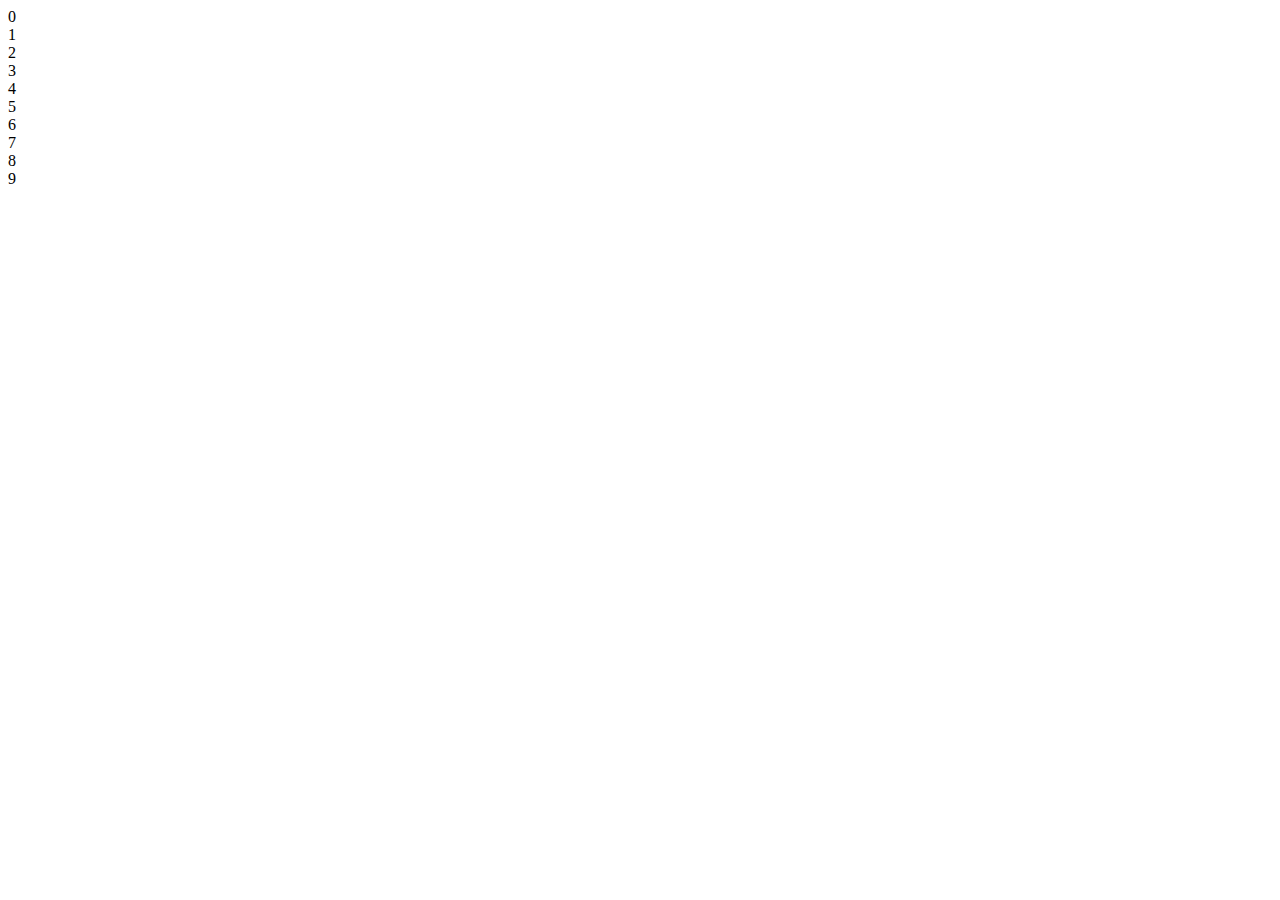
==== index.html @ b954d3d9 "Add stylesheet" ====
<!DOCTYPE html>
<html lang="en">

<head>
    <meta charset="UTF-8">
    <meta name="viewport" content="width=device-width, initial-scale=1.0">
    <meta http-equiv="X-UA-Compatible" content="ie=edge">
    <title>Calculator</title>
    <link rel="stylesheet" href="style.css">
</head>

<body>

    <!-- A calculator -->

    <div>

        <!-- Numbers: 0 - 9 -->
        <div>0</div>
        <div>1</div>
        <div>2</div>
        <div>3</div>
        <div>4</div>
        <div>5</div>
        <div>6</div>
        <div>7</div>
        <div>8</div>
        <div>9</div>
        <!-- Functions: + - * / = -->

        <!-- Decimal & Divide -->

        <!-- Clear All & Clear Last -->

    </div>




</body>

</html>
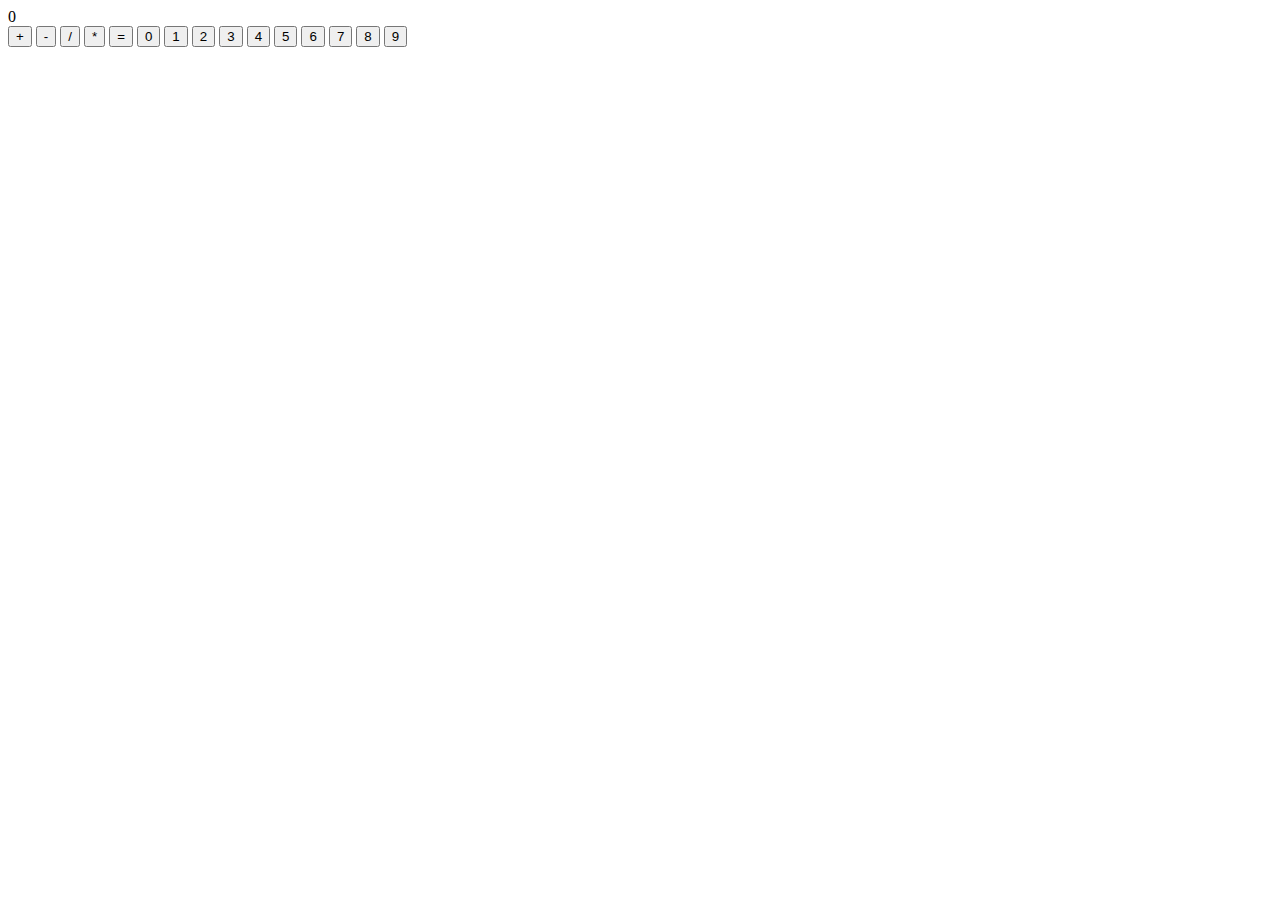
==== commit 0c61e08e: "Upload peer solution" ====
--- a/index.html
+++ b/index.html
@@ -1,42 +1,38 @@
 <!DOCTYPE html>
 <html lang="en">
-
 <head>
     <meta charset="UTF-8">
     <meta name="viewport" content="width=device-width, initial-scale=1.0">
     <meta http-equiv="X-UA-Compatible" content="ie=edge">
-    <title>Calculator</title>
+    <title>Document</title>
     <link rel="stylesheet" href="style.css">
 </head>
-
 <body>
 
-    <!-- A calculator -->
-
-    <div>
-
-        <!-- Numbers: 0 - 9 -->
-        <div>0</div>
-        <div>1</div>
-        <div>2</div>
-        <div>3</div>
-        <div>4</div>
-        <div>5</div>
-        <div>6</div>
-        <div>7</div>
-        <div>8</div>
-        <div>9</div>
-        <!-- Functions: + - * / = -->
-
-        <!-- Decimal & Divide -->
-
-        <!-- Clear All & Clear Last -->
-
+    <div id="calculator">
+        <div id="screen">0</div>
+        <div id="buttons">
+            <button data-action="add">+</button>
+            <button data-action="subtract">-</button>
+            <button data-action="divide">/</button>
+            <button data-action="multiply">*</button>
+            <button data-equals="=">=</button>
+            <button data-number="0">0</button>
+            <button data-number="1">1</button>
+            <button data-number="2">2</button>
+            <button data-number="3">3</button>
+            <button data-number="4">4</button>
+            <button data-number="5">5</button>
+            <button data-number="6">6</button>
+            <button data-number="7">7</button>
+            <button data-number="8">8</button>
+            <button data-number="9">9</button>
+        </div>
     </div>
 
+    
 
-
-
+    
+    <script src="script.js"></script>
 </body>
-
 </html>--- a/style.css
+++ b/style.css
@@ -0,0 +1,6 @@
+.screen {
+    border: 1px solid;
+    width: 100px;
+    padding: 10px;
+    margin-bottom: 10px;
+}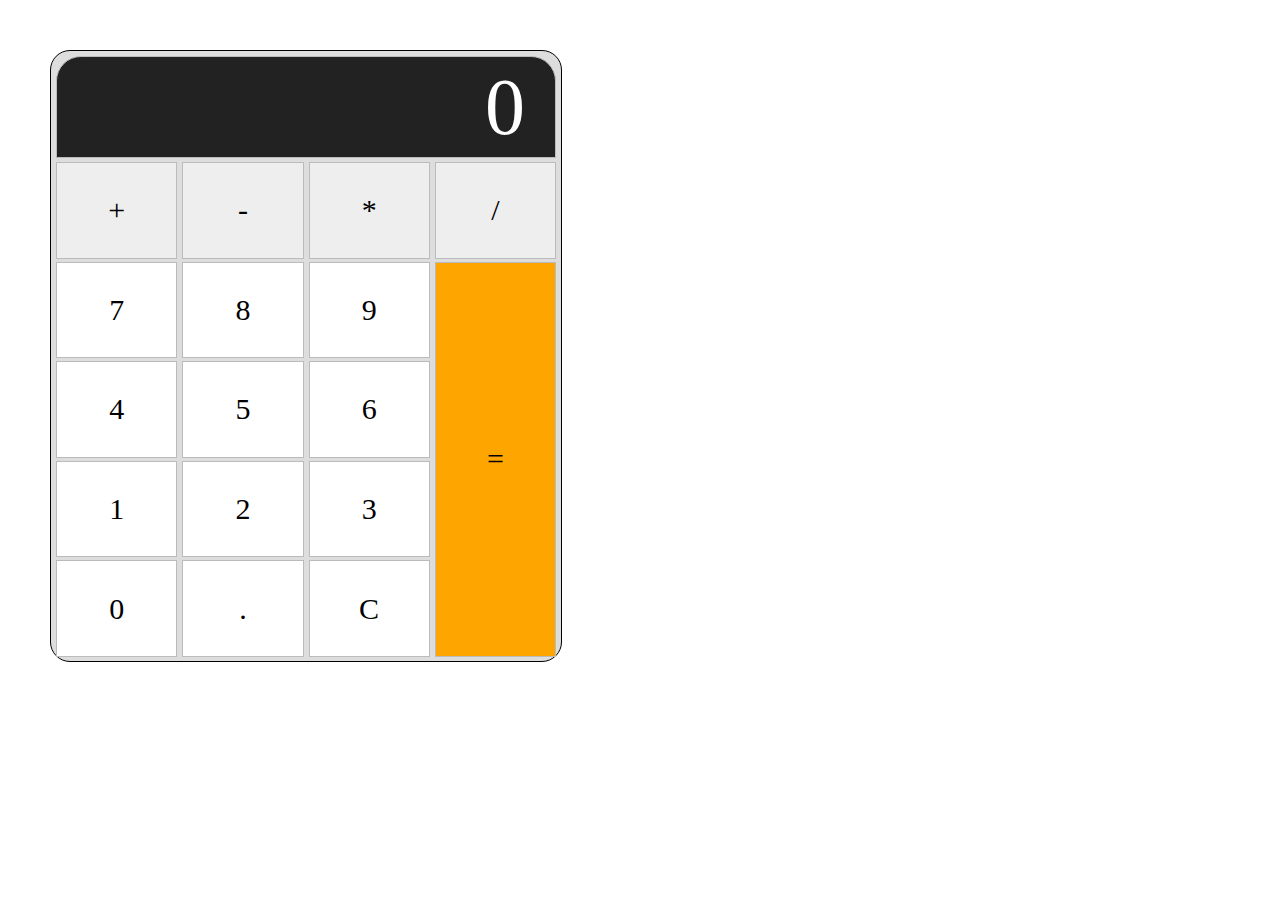
==== commit 3bb28b65: "Add styling to calculator - using CSS Grid" ====
--- a/index.html
+++ b/index.html
@@ -1,5 +1,6 @@
 <!DOCTYPE html>
 <html lang="en">
+
 <head>
     <meta charset="UTF-8">
     <meta name="viewport" content="width=device-width, initial-scale=1.0">
@@ -7,32 +8,34 @@
     <title>Document</title>
     <link rel="stylesheet" href="style.css">
 </head>
+
 <body>
 
     <div id="calculator">
         <div id="screen">0</div>
-        <div id="buttons">
-            <button data-action="add">+</button>
-            <button data-action="subtract">-</button>
-            <button data-action="divide">/</button>
-            <button data-action="multiply">*</button>
-            <button data-equals="=">=</button>
-            <button data-number="0">0</button>
-            <button data-number="1">1</button>
-            <button data-number="2">2</button>
-            <button data-number="3">3</button>
-            <button data-number="4">4</button>
-            <button data-number="5">5</button>
-            <button data-number="6">6</button>
-            <button data-number="7">7</button>
-            <button data-number="8">8</button>
-            <button data-number="9">9</button>
-        </div>
+        <div data-action="add" class="operator">+</div>
+        <div data-action="subtract" class="operator">-</div>
+        <div data-action="multiply" class="operator">*</div>
+        <div data-action="divide" class="operator">/</div>
+        <div data-equals="=" id="equalsSymbol">=</div>
+        <div data-number="7" class="buttons">7</div>
+        <div data-number="8" class="buttons">8</div>
+        <div data-number="9" class="buttons">9</div>
+        <div data-number="4" class="buttons">4</div>
+        <div data-number="5" class="buttons">5</div>
+        <div data-number="6" class="buttons">6</div>
+        <div data-number="1" class="buttons">1</div>
+        <div data-number="2" class="buttons">2</div>
+        <div data-number="3" class="buttons">3</div>
+        <div data-number="0" class="buttons">0</div>
+        <div data-number="0" class="buttons">.</div>
+        <div data-number="0" class="buttons">C</div>
     </div>
 
-    
 
-    
+
+
     <script src="script.js"></script>
 </body>
+
 </html>--- a/style.css
+++ b/style.css
@@ -1,6 +1,55 @@
-.screen {
-    border: 1px solid;
-    width: 100px;
-    padding: 10px;
-    margin-bottom: 10px;
+body {
+    margin: 0;
+}
+
+div {
+    border: 1px solid #BBB;
+    display: flex;
+    justify-content: center;
+    align-items: center;
+    height: 100%;
+    font-size: 30px;
+}
+
+.buttons {
+    background: white;
+}
+
+.calculator {
+    height: auto;
+}
+
+#calculator {
+    width: 500px;
+    height: 600px;
+    display: grid;
+    grid-template-columns: 1fr 1fr 1fr 1fr;
+    grid-template-rows: 1fr 1fr 1fr 1fr 1fr 1fr;
+    grid-gap: 5px;
+    border: 1px solid black;
+    border-radius: 20px;
+    margin: 50px;
+    padding: 5px;
+    background: #ddd;
+}
+
+#screen {
+    grid-area: 1 / 1 / 2 / 5;
+    height: 100px;
+    font-size: 80px;
+    color: white;
+    background: #222;
+    justify-content: flex-end;
+    padding-right: 30px;
+    border-top-left-radius: 25px;
+    border-top-right-radius: 25px;
+}
+
+#equalsSymbol {
+    grid-area: 3 / 4 / 7 / 5;
+    background: orange;
+}
+
+.operator {
+    background: #EEE;
 }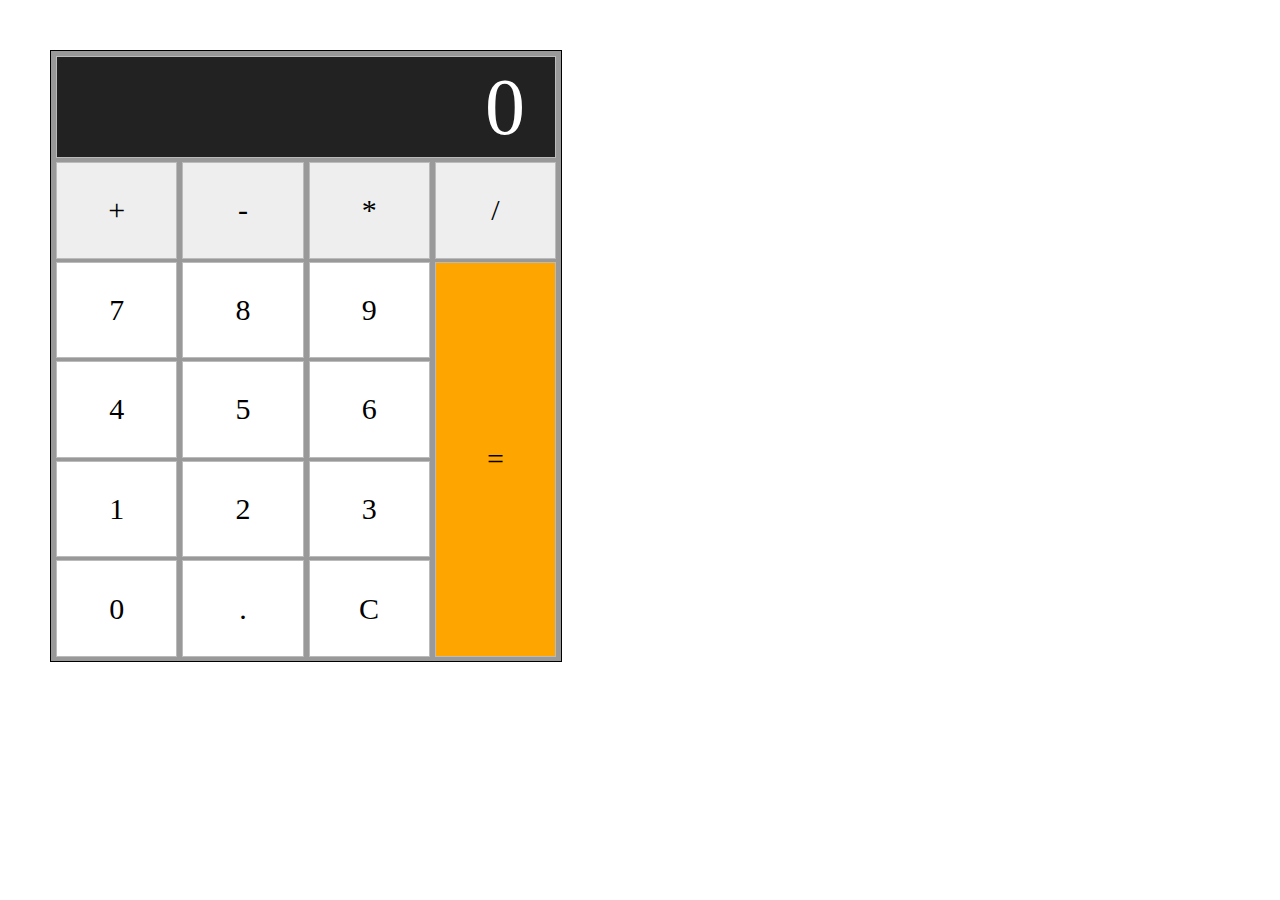
==== commit 4c664ca4: "Add new styling and Clear Button functionality" ====
--- a/index.html
+++ b/index.html
@@ -13,10 +13,10 @@
 
     <div id="calculator">
         <div id="screen">0</div>
-        <div data-action="add" class="operator">+</div>
-        <div data-action="subtract" class="operator">-</div>
-        <div data-action="multiply" class="operator">*</div>
-        <div data-action="divide" class="operator">/</div>
+        <div data-operator="add" class="operator">+</div>
+        <div data-operator="subtract" class="operator">-</div>
+        <div data-operator="multiply" class="operator">*</div>
+        <div data-operator="divide" class="operator">/</div>
         <div data-equals="=" id="equalsSymbol">=</div>
         <div data-number="7" class="buttons">7</div>
         <div data-number="8" class="buttons">8</div>
@@ -28,8 +28,8 @@
         <div data-number="2" class="buttons">2</div>
         <div data-number="3" class="buttons">3</div>
         <div data-number="0" class="buttons">0</div>
-        <div data-number="0" class="buttons">.</div>
-        <div data-number="0" class="buttons">C</div>
+        <div data-decimal="." class="buttons">.</div>
+        <div data-clear="c" class="buttons">C</div>
     </div>
 
 
--- a/style.css
+++ b/style.css
@@ -9,6 +9,10 @@
     align-items: center;
     height: 100%;
     font-size: 30px;
+}
+
+div:hover {
+    cursor: pointer;
 }
 
 .buttons {
@@ -27,10 +31,9 @@
     grid-template-rows: 1fr 1fr 1fr 1fr 1fr 1fr;
     grid-gap: 5px;
     border: 1px solid black;
-    border-radius: 20px;
     margin: 50px;
     padding: 5px;
-    background: #ddd;
+    background: #999;
 }
 
 #screen {
@@ -41,8 +44,6 @@
     background: #222;
     justify-content: flex-end;
     padding-right: 30px;
-    border-top-left-radius: 25px;
-    border-top-right-radius: 25px;
 }
 
 #equalsSymbol {
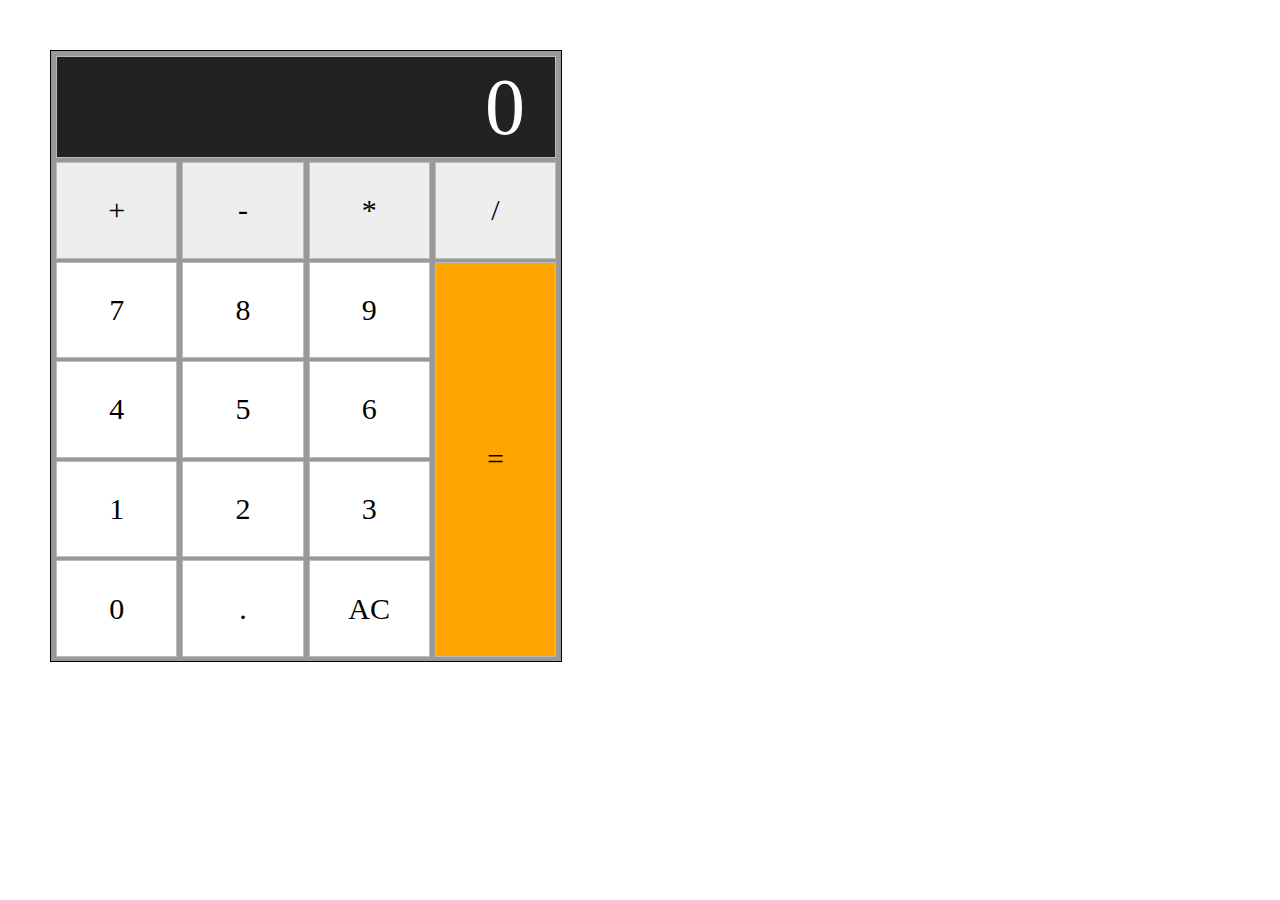
==== commit 04fda63b: "Prevent equals from working multiple times" ====
--- a/index.html
+++ b/index.html
@@ -29,7 +29,7 @@
         <div data-number="3" class="buttons">3</div>
         <div data-number="0" class="buttons">0</div>
         <div data-decimal="." class="buttons">.</div>
-        <div data-clear="c" class="buttons">C</div>
+        <div data-clear="c" class="buttons">AC</div>
     </div>
 
 
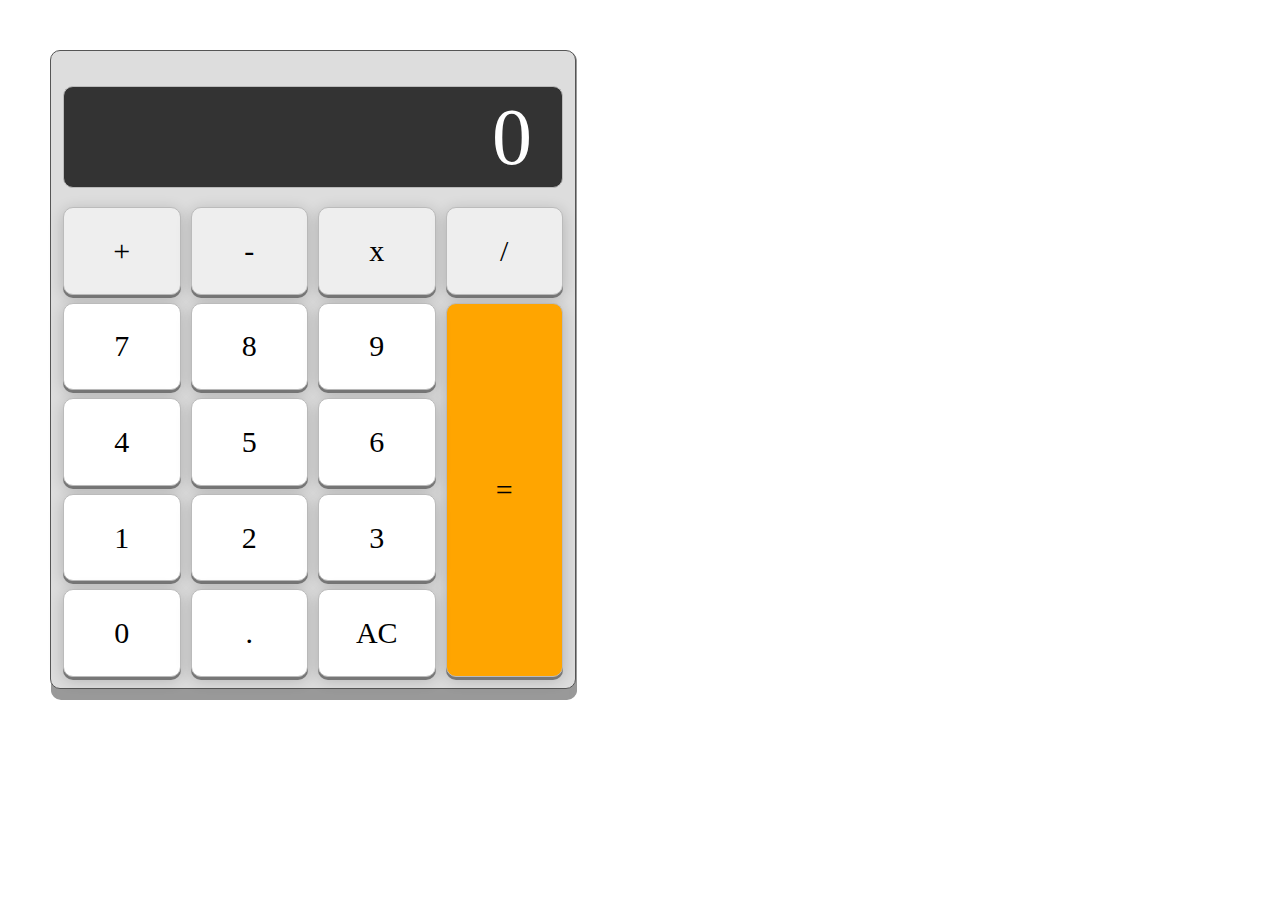
==== commit 210376c1: "Styling overhaul to make calculator 3D" ====
--- a/index.html
+++ b/index.html
@@ -13,11 +13,11 @@
 
     <div id="calculator">
         <div id="screen">0</div>
-        <div data-operator="add" class="operator">+</div>
-        <div data-operator="subtract" class="operator">-</div>
-        <div data-operator="multiply" class="operator">*</div>
-        <div data-operator="divide" class="operator">/</div>
-        <div data-equals="=" id="equalsSymbol">=</div>
+        <div data-operator="add" class="operator buttons">+</div>
+        <div data-operator="subtract" class="operator buttons">-</div>
+        <div data-operator="multiply" class="operator buttons">x</div>
+        <div data-operator="divide" class="operator buttons">/</div>
+        <div data-equals="=" id="equalsSymbol" class="buttons">=</div>
         <div data-number="7" class="buttons">7</div>
         <div data-number="8" class="buttons">8</div>
         <div data-number="9" class="buttons">9</div>
@@ -33,8 +33,6 @@
     </div>
 
 
-
-
     <script src="script.js"></script>
 </body>
 
--- a/style.css
+++ b/style.css
@@ -9,6 +9,7 @@
     align-items: center;
     height: 100%;
     font-size: 30px;
+    border-radius: 10px;
 }
 
 div:hover {
@@ -17,6 +18,14 @@
 
 .buttons {
     background: white;
+    box-shadow: 0px 3px 0px #777, 0px 3px 15px rgba(0,0,0,.2);
+}
+
+.buttons:active {
+    box-shadow: 0px 2px 0px #777, 0px 3px 15px rgba(0,0,0,.2);
+    transform: translate(0, 4px);
+    transition: all .05s ease-in-out;
+    transform: translate(0, 1px);
 }
 
 .calculator {
@@ -29,11 +38,24 @@
     display: grid;
     grid-template-columns: 1fr 1fr 1fr 1fr;
     grid-template-rows: 1fr 1fr 1fr 1fr 1fr 1fr;
-    grid-gap: 5px;
-    border: 1px solid black;
+    grid-gap: 10px;
+    border: 1px solid #555;
     margin: 50px;
-    padding: 5px;
-    background: #999;
+    padding: 25px 12px 12px;
+    background: #ddd;
+    box-shadow: 
+    1px 1px 0px #999
+    , 1px 2px 0px #999
+    , 1px 3px 0px #999
+    , 1px 4px 0px #999
+    , 1px 5px 0px #999
+    , 1px 6px 0px #999
+    , 1px 7px 0px #999
+    , 1px 8px 0px #999
+    , 1px 9px 0px #999
+    , 1px 10px 0px #999
+    , 1px 11px 0px #999
+    ;
 }
 
 #screen {
@@ -41,9 +63,10 @@
     height: 100px;
     font-size: 80px;
     color: white;
-    background: #222;
+    background: #333;
     justify-content: flex-end;
     padding-right: 30px;
+    margin: 10px 0px 10px;
 }
 
 #equalsSymbol {
@@ -53,4 +76,9 @@
 
 .operator {
     background: #EEE;
+}
+
+.outer {
+    background: #444;
+    height: 100%;
 }